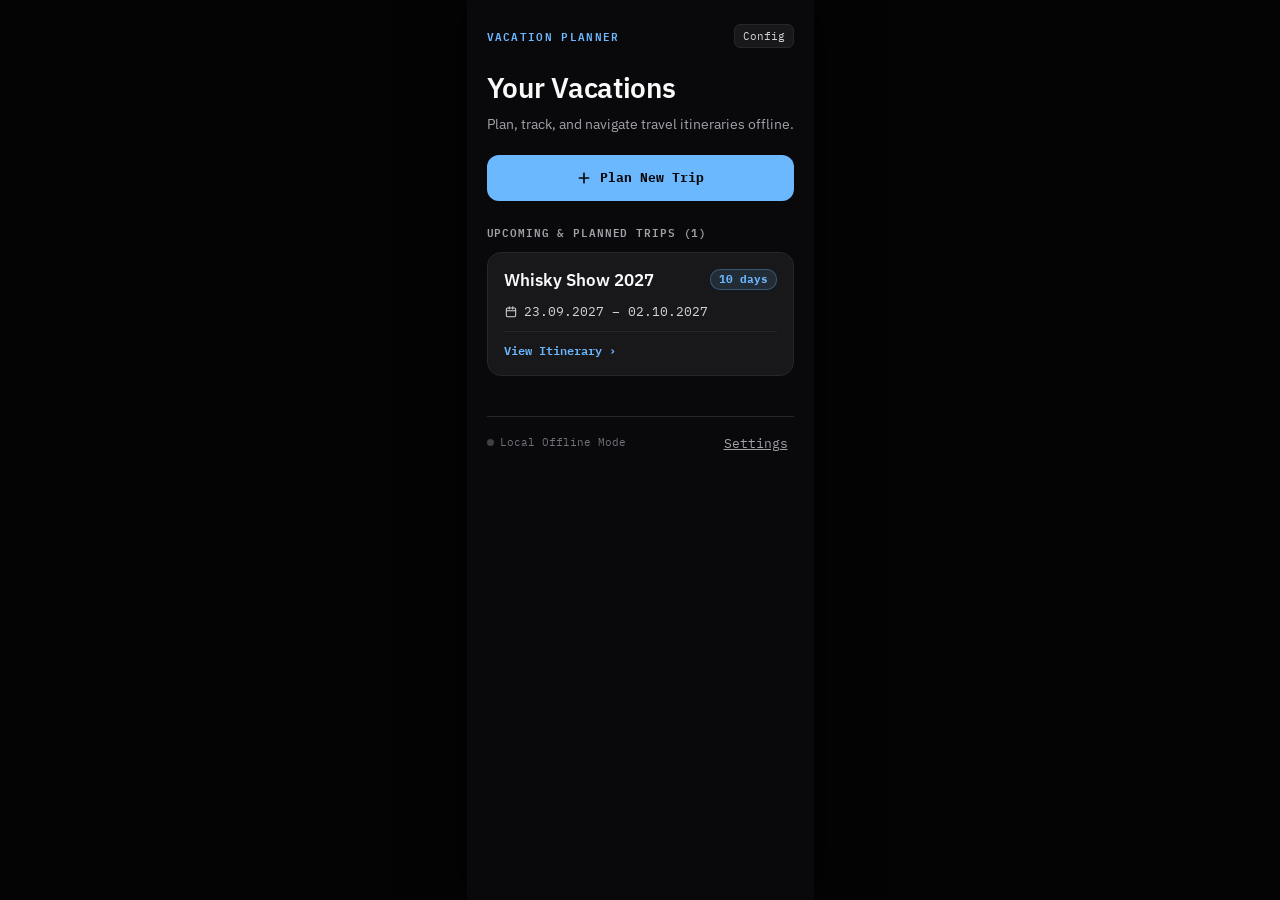
==== index.html @ 76cef1bf "feat: build zero-build static vacation planner matching whisky_db_search - Rebuild app as pure stand" ====
<!DOCTYPE html>
<html lang="en">
<head>
  <meta charset="UTF-8">
  <meta name="viewport" content="width=device-width, initial-scale=1.0, maximum-scale=1.0, user-scalable=no, viewport-fit=cover">
  <title>Vacation Planner</title>
  <meta name="theme-color" content="#09090b">
  <meta name="apple-mobile-web-app-capable" content="yes">
  <meta name="apple-mobile-web-app-status-bar-style" content="black-translucent">
  <link rel="icon" type="image/svg+xml" href="assets/favicon.svg">
  <link rel="manifest" href="manifest.json">

  <script>
    if ('serviceWorker' in navigator) {
      navigator.serviceWorker.register('./sw.js')
        .then((reg) => console.log('SW registered:', reg.scope))
        .catch((err) => console.error('SW registration failed:', err));
    }
  </script>

  <!-- Typography -->
  <link rel="preconnect" href="https://fonts.googleapis.com">
  <link rel="preconnect" href="https://fonts.gstatic.com" crossorigin>
  <link href="https://fonts.googleapis.com/css2?family=IBM+Plex+Mono:wght@500;600;700&family=IBM+Plex+Sans:wght@400;600;700&display=swap" rel="stylesheet">

  <!-- Stylesheet -->
  <link rel="stylesheet" href="style.css">
</head>
<body>
  <div id="root"></div>

  <!-- Application Script -->
  <script src="app.js"></script>
</body>
</html>
---- style.css ----
:root {
  --bg-canvas: #09090b;
  --bg-card: #18181b;
  --bg-card-subtle: #121215;
  --border-card: #27272a;
  --border-dashed: #52525b;
  --border-muted: #3f3f46;
  --track-color: #3f3f46;
  --track-connector: #52525b;

  --text-primary: #fafafa;
  --text-body: #f4f4f5;
  --text-secondary: #d4d4d8;
  --text-muted: #a1a1aa;
  --text-dim: #71717a;

  --accent-blue: #6cb8ff;
  --accent-alert: #ff6b5e;
  --accent-alert-bg: rgba(255, 107, 94, 0.12);
  --accent-alert-border: rgba(255, 107, 94, 0.4);
  --accent-teal: #5ed3c4;
  --accent-amber: #f5b731;
  --accent-amber-text: #1b1300;
  --accent-green: #4cc77d;

  --font-sans: 'IBM Plex Sans', system-ui, -apple-system, BlinkMacSystemFont, 'Segoe UI', Roboto, sans-serif;
  --font-mono: 'IBM Plex Mono', ui-monospace, SFMono-Regular, Menlo, Monaco, Consolas, monospace;

  --app-max-width: 420px;
  --radius-card: 14px;
  --radius-pill: 12px;
  --radius-badge: 10px;
}

*, *::before, *::after {
  box-sizing: border-box;
}

html, body {
  margin: 0;
  padding: 0;
  background-color: #040405;
  color: var(--text-body);
  font-family: var(--font-sans);
  font-size: 15px;
  line-height: 1.4;
  -webkit-font-smoothing: antialiased;
  min-height: 100vh;
}

body {
  display: flex;
  justify-content: center;
}

.app-container {
  width: 100%;
  max-width: var(--app-max-width);
  min-height: 100vh;
  background-color: var(--bg-canvas);
  padding: 24px 20px 48px;
  display: flex;
  flex-direction: column;
  position: relative;
  box-shadow: 0 0 50px rgba(0, 0, 0, 0.8);
}

button {
  font-family: inherit;
  border: none;
  background: transparent;
  color: inherit;
  cursor: pointer;
  -webkit-tap-highlight-color: transparent;
}

button:focus-visible {
  outline: 2px solid var(--accent-blue);
  outline-offset: 2px;
}

/* App Header & Top Bar */
.top-bar {
  display: flex;
  align-items: center;
  justify-content: space-between;
  margin-bottom: 20px;
  font-family: var(--font-mono);
  font-size: 11px;
  color: var(--text-muted);
}

.brand-badge {
  color: var(--accent-blue);
  letter-spacing: 0.12em;
  text-transform: uppercase;
  font-weight: 600;
}

.top-actions {
  display: flex;
  align-items: center;
  gap: 8px;
}

.icon-btn {
  display: inline-flex;
  align-items: center;
  gap: 4px;
  padding: 4px 8px;
  border-radius: 6px;
  background: var(--bg-card);
  border: 1px solid var(--border-card);
  color: var(--text-secondary);
  font-family: var(--font-mono);
  font-size: 11px;
  cursor: pointer;
  transition: all 0.15s ease;
}

.icon-btn:hover {
  border-color: var(--accent-blue);
  color: var(--accent-blue);
}

/* Home View */
.home-view {
  display: flex;
  flex-direction: column;
  gap: 20px;
}

.home-title {
  margin: 0;
  font-size: 28px;
  font-weight: 600;
  letter-spacing: -0.01em;
  color: var(--text-primary);
}

.home-subtitle {
  margin: -12px 0 0;
  font-size: 14px;
  color: var(--text-muted);
}

.primary-btn {
  display: flex;
  align-items: center;
  justify-content: center;
  gap: 8px;
  width: 100%;
  height: 46px;
  border-radius: var(--radius-pill);
  background: var(--accent-blue);
  color: #09090b;
  font-family: var(--font-mono);
  font-size: 13px;
  font-weight: 700;
  cursor: pointer;
  transition: opacity 0.15s ease;
}

.primary-btn:hover {
  opacity: 0.92;
}

.trips-list {
  display: flex;
  flex-direction: column;
  gap: 12px;
}

.trip-card {
  padding: 16px;
  border-radius: var(--radius-card);
  background: var(--bg-card);
  border: 1px solid var(--border-card);
  display: flex;
  flex-direction: column;
  gap: 10px;
  cursor: pointer;
  transition: all 0.15s ease;
}

.trip-card:hover {
  border-color: var(--accent-blue);
  background: #1c1c20;
}

.trip-card-header {
  display: flex;
  align-items: flex-start;
  justify-content: space-between;
  gap: 8px;
}

.trip-card-title {
  margin: 0;
  font-size: 17px;
  font-weight: 600;
  color: var(--text-primary);
}

.badge-pill {
  display: inline-flex;
  align-items: center;
  padding: 2px 8px;
  border-radius: 10px;
  background: rgba(108, 184, 255, 0.12);
  color: var(--accent-blue);
  border: 1px solid rgba(108, 184, 255, 0.3);
  font-family: var(--font-mono);
  font-size: 11px;
  font-weight: 700;
  white-space: nowrap;
}

.trip-card-dates {
  display: flex;
  align-items: center;
  gap: 6px;
  font-family: var(--font-mono);
  font-size: 13px;
  color: var(--text-secondary);
}

.trip-card-footer {
  display: flex;
  align-items: center;
  justify-content: space-between;
  padding-top: 10px;
  border-top: 1px solid var(--border-card);
}

.card-action-link {
  color: var(--accent-blue);
  font-family: var(--font-mono);
  font-size: 12px;
  font-weight: 600;
}

.card-delete-btn {
  color: var(--text-dim);
  font-family: var(--font-mono);
  font-size: 11px;
  padding: 2px 4px;
}

.card-delete-btn:hover {
  color: var(--accent-alert);
}

/* Trip Header */
.trip-header {
  display: flex;
  flex-direction: column;
  gap: 10px;
  margin-bottom: 24px;
}

.back-to-trips-btn {
  color: var(--accent-blue);
  font-family: var(--font-mono);
  font-size: 11px;
  letter-spacing: 0.08em;
  text-transform: uppercase;
  cursor: pointer;
  align-self: flex-start;
}

.progress-bar {
  display: flex;
  gap: 3px;
}

.progress-segment {
  flex: 1;
  height: 3px;
  border-radius: 2px;
  background-color: var(--track-color);
  transition: background-color 0.2s ease;
}

.progress-segment.active {
  background-color: var(--accent-blue);
}

.date-title-row {
  display: flex;
  align-items: center;
  justify-content: space-between;
}

.date-title {
  margin: 0;
  font-size: 28px;
  font-weight: 600;
  letter-spacing: -0.01em;
  line-height: 1.1;
  color: var(--text-primary);
}

.nav-arrows {
  display: flex;
  align-items: center;
  margin: -8px -10px -8px 0;
}

.arrow-btn {
  width: 44px;
  height: 44px;
  display: flex;
  align-items: center;
  justify-content: center;
  background: none;
  border: 0;
  padding: 0;
  cursor: pointer;
  color: var(--text-secondary);
  border-radius: 8px;
}

.arrow-btn:disabled {
  opacity: 0.25;
  cursor: not-allowed;
}

.back-to-today-btn {
  align-self: flex-start;
  display: inline-flex;
  align-items: center;
  gap: 6px;
  height: 40px;
  box-sizing: border-box;
  padding: 0 14px 0 10px;
  border-radius: 12px;
  border: 1.5px solid var(--accent-blue);
  color: var(--accent-blue);
  font-family: var(--font-mono);
  font-size: 13px;
  font-weight: 600;
  background: transparent;
  cursor: pointer;
}

.route-row {
  display: flex;
  align-items: center;
  justify-content: space-between;
}

.route-title {
  font-size: 17px;
  font-weight: 600;
  color: var(--text-secondary);
}

/* Timeline 3-column Grid */
.timeline-list {
  list-style: none;
  margin: 0;
  padding: 0;
}

.timeline-row {
  display: grid;
  grid-template-columns: 48px 20px 1fr;
  column-gap: 6px;
}

.time-col {
  font-family: var(--font-mono);
  font-size: 15px;
  line-height: 20px;
  text-align: right;
  color: var(--text-body);
}

.time-col.alert {
  font-weight: 700;
  color: var(--accent-alert);
  padding-top: 10px;
}

.time-col.card {
  font-weight: 600;
  color: var(--text-body);
  padding-top: 14px;
}

.time-col.simple {
  font-weight: 600;
  color: var(--text-body);
}

.track-col {
  position: relative;
}

.track-line {
  position: absolute;
  left: 9px;
  top: 0;
  bottom: 0;
  width: 2px;
  background-color: var(--track-color);
}

.track-line.first {
  top: 13px;
}

.track-line.last {
  bottom: auto;
  height: 16px;
}

.node-dot {
  position: absolute;
  left: 3px;
  width: 14px;
  height: 14px;
  box-sizing: border-box;
  border-radius: 50%;
  border: 3px solid var(--bg-canvas);
  background-color: var(--text-muted);
  z-index: 2;
}

.node-dot.alert {
  top: 13px;
  background-color: var(--accent-alert);
}

.node-dot.flight {
  top: 17px;
  background-color: var(--accent-blue);
}

.node-dot.ferry {
  top: 17px;
  background-color: var(--accent-teal);
}

.node-dot.drive {
  top: 17px;
  background-color: var(--text-secondary);
}

.node-dot.venue-card {
  top: 17px;
  background-color: var(--text-muted);
}

.node-dot.simple {
  top: 3px;
  background-color: var(--text-muted);
}

.content-col {
  padding-bottom: 24px;
}

.content-col.last {
  padding-bottom: 0;
}

/* Event Cards */
.alert-card {
  display: flex;
  align-items: center;
  gap: 10px;
  padding: 10px 12px;
  border-radius: var(--radius-badge);
  background: var(--accent-alert-bg);
  border: 1px solid var(--accent-alert-border);
}

.alert-text {
  font-size: 15px;
  font-weight: 600;
  color: var(--accent-alert);
}

.transport-card {
  padding: 14px;
  border-radius: var(--radius-card);
  background: var(--bg-card);
  border: 1px solid var(--border-card);
  display: flex;
  flex-direction: column;
  gap: 12px;
}

.transport-header {
  font-family: var(--font-mono);
  font-size: 11px;
  letter-spacing: 0.12em;
  text-transform: uppercase;
}

.transport-route {
  display: flex;
  align-items: center;
  gap: 8px;
}

.location-block {
  display: flex;
  flex-direction: column;
  gap: 2px;
}

.location-block.right {
  align-items: flex-end;
}

.location-code {
  font-family: var(--font-mono);
  font-size: 22px;
  font-weight: 600;
  color: var(--text-primary);
}

.location-city {
  font-family: var(--font-mono);
  font-size: 16px;
  font-weight: 600;
  color: var(--text-primary);
}

.location-time {
  font-family: var(--font-mono);
  font-size: 13px;
  color: var(--text-muted);
}

.connector-line {
  flex: 1;
  position: relative;
  height: 22px;
  min-width: 0;
}

.dashed-track {
  position: absolute;
  left: 0;
  right: 0;
  top: 10px;
  border-top: 2px dashed var(--border-dashed);
}

.connector-icon {
  position: absolute;
  left: 50%;
  top: 0;
  transform: translateX(-50%);
  width: 30px;
  height: 22px;
  background: var(--bg-card);
  display: flex;
  align-items: center;
  justify-content: center;
}

.venue-card {
  padding: 12px 14px;
  border-radius: var(--radius-card);
  background: var(--bg-card);
  border: 1px solid var(--border-card);
  display: flex;
  align-items: center;
  gap: 12px;
}

.venue-details {
  display: flex;
  flex-direction: column;
  gap: 3px;
  min-width: 0;
}

.venue-title {
  font-size: 16px;
  font-weight: 600;
  color: var(--text-primary);
}

.venue-subtitle {
  font-family: var(--font-mono);
  font-size: 13px;
  color: var(--text-muted);
}

.time-window-badge {
  display: inline-flex;
  align-items: center;
  gap: 5px;
  height: 22px;
  padding: 0 8px;
  margin-top: 4px;
  border-radius: 11px;
  border: 1px solid var(--accent-blue);
  color: var(--accent-blue);
  font-family: var(--font-mono);
  font-size: 11px;
  font-weight: 600;
  align-self: flex-start;
}

.simple-venue-item {
  display: flex;
  align-items: center;
  gap: 8px;
  line-height: 20px;
}

/* Transit Chain */
.transit-chain {
  display: flex;
  flex-direction: column;
}

.transit-stop {
  display: flex;
  align-items: center;
  gap: 10px;
  line-height: 20px;
}

.transit-stop-ring {
  width: 8px;
  height: 8px;
  box-sizing: border-box;
  border-radius: 50%;
  border: 2px solid var(--text-muted);
  flex-shrink: 0;
}

.transit-stop-name {
  font-weight: 600;
  color: var(--text-body);
}

.transit-stop-note {
  font-family: var(--font-mono);
  font-size: 13px;
  color: var(--text-muted);
}

.transit-connector {
  display: grid;
  grid-template-columns: 8px 1fr;
  column-gap: 10px;
  align-items: center;
}

.transit-connector-line {
  width: 2px;
  height: 44px;
  margin: 0 auto;
  background-color: var(--track-connector);
}

.metro-badge {
  display: inline-flex;
  align-items: center;
  gap: 5px;
  height: 24px;
  padding: 0 9px 0 4px;
  border-radius: 12px;
  background: var(--accent-amber);
  color: var(--accent-amber-text);
  font-family: var(--font-mono);
  font-size: 13px;
  font-weight: 700;
}

.metro-circle {
  display: inline-flex;
  align-items: center;
  justify-content: center;
  width: 16px;
  height: 16px;
  border-radius: 50%;
  background: var(--accent-amber-text);
  color: var(--accent-amber);
  font-size: 10px;
}

.bus-badge {
  display: inline-flex;
  align-items: center;
  gap: 5px;
  height: 24px;
  padding: 0 9px 0 7px;
  box-sizing: border-box;
  border-radius: 12px;
  border: 1.5px solid var(--accent-blue);
  color: var(--accent-blue);
  font-family: var(--font-mono);
  font-size: 13px;
  font-weight: 700;
}

/* Idea Pool */
.pool-section {
  margin-top: 36px;
  padding-top: 22px;
  border-top: 1px solid var(--border-card);
  display: flex;
  flex-direction: column;
  gap: 14px;
}

.pool-header {
  display: flex;
  align-items: center;
  justify-content: space-between;
}

.pool-title {
  margin: 0;
  font-family: var(--font-mono);
  font-size: 12px;
  font-weight: 500;
  letter-spacing: 0.12em;
  text-transform: uppercase;
  color: var(--text-muted);
}

.pool-count {
  min-width: 24px;
  height: 24px;
  padding: 0 8px;
  border-radius: 12px;
  display: inline-flex;
  align-items: center;
  justify-content: center;
  background: var(--bg-card);
  border: 1px solid var(--border-card);
  font-family: var(--font-mono);
  font-size: 12px;
  font-weight: 700;
  color: var(--text-body);
}

.pool-list {
  list-style: none;
  margin: 0;
  padding: 0;
  display: flex;
  flex-direction: column;
  gap: 10px;
}

.pool-item {
  display: flex;
  align-items: center;
  gap: 12px;
  padding: 12px 8px 12px 14px;
  border-radius: var(--radius-card);
  border: 1.5px dashed var(--border-dashed);
}

.pool-item-content {
  flex: 1;
  min-width: 0;
  display: flex;
  flex-direction: column;
  gap: 8px;
}

.pool-item-title {
  font-size: 16px;
  font-weight: 600;
  color: var(--text-primary);
}

.tags-container {
  display: flex;
  flex-wrap: wrap;
  gap: 6px;
}

.tag {
  display: inline-flex;
  align-items: center;
  gap: 5px;
  height: 22px;
  padding: 0 8px;
  border-radius: 11px;
  font-family: var(--font-mono);
  font-size: 11px;
}

.tag.neutral {
  border: 1px solid var(--text-dim);
  color: var(--text-secondary);
  font-weight: 600;
}

.tag.amber {
  border: 1px solid var(--accent-amber);
  color: var(--accent-amber);
  font-weight: 700;
}

.tag.blue {
  border: 1px solid var(--accent-blue);
  color: var(--accent-blue);
  font-weight: 600;
}

.tag.green {
  border: 1px solid var(--accent-green);
  color: var(--accent-green);
  font-weight: 600;
}

.add-btn {
  width: 44px;
  height: 44px;
  flex: none;
  display: flex;
  align-items: center;
  justify-content: center;
  border-radius: var(--radius-pill);
  border: 1.5px solid var(--accent-blue);
  color: var(--accent-blue);
  cursor: pointer;
  transition: background-color 0.15s ease;
}

.add-btn:hover {
  background: rgba(108, 184, 255, 0.12);
}

/* Footer & Status Bar */
.footer-bar {
  margin-top: 40px;
  padding-top: 16px;
  border-top: 1px solid var(--border-card);
  display: flex;
  flex-direction: column;
  gap: 12px;
  font-family: var(--font-mono);
  font-size: 11px;
}

.sync-bar {
  display: flex;
  align-items: center;
  justify-content: space-between;
  padding: 8px 12px;
  border-radius: 10px;
  background: var(--bg-card);
  border: 1px solid var(--border-card);
}

.sync-status-indicator {
  display: flex;
  align-items: center;
  gap: 6px;
  color: var(--text-muted);
}

.dot {
  width: 7px;
  height: 7px;
  border-radius: 50%;
  background-color: var(--track-color);
}

.dot.online {
  background-color: var(--accent-green);
}

.dot.dirty {
  background-color: var(--accent-amber);
}

.dot.readonly {
  background-color: var(--accent-blue);
}

.sync-btns {
  display: flex;
  gap: 8px;
}

.footer-meta-row {
  display: flex;
  align-items: center;
  justify-content: space-between;
  color: var(--text-dim);
}

/* Modals */
.modal-overlay {
  position: fixed;
  inset: 0;
  background: rgba(0, 0, 0, 0.8);
  display: flex;
  align-items: center;
  justify-content: center;
  z-index: 100;
  padding: 16px;
}

.modal-dialog {
  width: 100%;
  max-width: var(--app-max-width);
  background: var(--bg-card);
  border: 1px solid var(--border-card);
  border-radius: var(--radius-card);
  padding: 22px;
  box-shadow: 0 10px 40px rgba(0, 0, 0, 0.9);
  display: flex;
  flex-direction: column;
  gap: 16px;
  max-height: 90vh;
  overflow-y: auto;
}

.modal-heading {
  margin: 0;
  font-size: 20px;
  font-weight: 600;
  color: var(--text-primary);
}

.form-group {
  display: flex;
  flex-direction: column;
  gap: 6px;
}

.form-label {
  font-family: var(--font-mono);
  font-size: 12px;
  color: var(--text-secondary);
}

.text-input {
  background: var(--bg-canvas);
  border: 1px solid var(--border-card);
  border-radius: 8px;
  padding: 10px 12px;
  color: var(--text-primary);
  font-family: var(--font-mono);
  font-size: 14px;
}

.text-input:focus {
  outline: none;
  border-color: var(--accent-blue);
}

/* DateInput Group */
.date-input-group {
  position: relative;
  display: flex;
  align-items: center;
}

.date-input-group input[type="text"] {
  width: 100%;
  padding-right: 40px;
}

.calendar-trigger-btn {
  position: absolute;
  right: 8px;
  top: 50%;
  transform: translateY(-50%);
  width: 28px;
  height: 28px;
  display: flex;
  align-items: center;
  justify-content: center;
  color: var(--text-muted);
  cursor: pointer;
}

.calendar-trigger-btn:hover {
  color: var(--accent-blue);
}

.hidden-date-native {
  position: absolute;
  opacity: 0;
  pointer-events: none;
  width: 1px;
  height: 1px;
}

/* Mode Switcher Toggle */
.mode-switcher {
  display: flex;
  gap: 4px;
  background: var(--bg-canvas);
  padding: 3px;
  border-radius: 8px;
  border: 1px solid var(--border-card);
}

.mode-option {
  flex: 1;
  padding: 6px 8px;
  border-radius: 6px;
  font-family: var(--font-mono);
  font-size: 11px;
  font-weight: 600;
  text-align: center;
  cursor: pointer;
  background: transparent;
  color: var(--text-muted);
}

.mode-option.active {
  background: var(--bg-card);
  color: var(--text-primary);
}

.danger-box {
  padding: 12px;
  border-radius: 8px;
  background: var(--accent-alert-bg);
  border: 1px solid var(--accent-alert-border);
  color: var(--text-body);
  font-size: 13px;
}

.danger-highlight {
  color: var(--accent-alert);
  font-weight: 700;
}

.dialog-actions {
  display: flex;
  justify-content: flex-end;
  gap: 10px;
  margin-top: 8px;
}

.btn-secondary {
  padding: 10px 16px;
  border-radius: 8px;
  font-family: var(--font-mono);
  font-size: 13px;
  font-weight: 600;
  background: transparent;
  border: 1px solid var(--border-dashed);
  color: var(--text-secondary);
  cursor: pointer;
}

.btn-danger {
  padding: 10px 16px;
  border-radius: 8px;
  font-family: var(--font-mono);
  font-size: 13px;
  font-weight: 600;
  background: var(--accent-alert);
  border: none;
  color: #fff;
  cursor: pointer;
}

.btn-danger:disabled {
  opacity: 0.35;
  cursor: not-allowed;
}
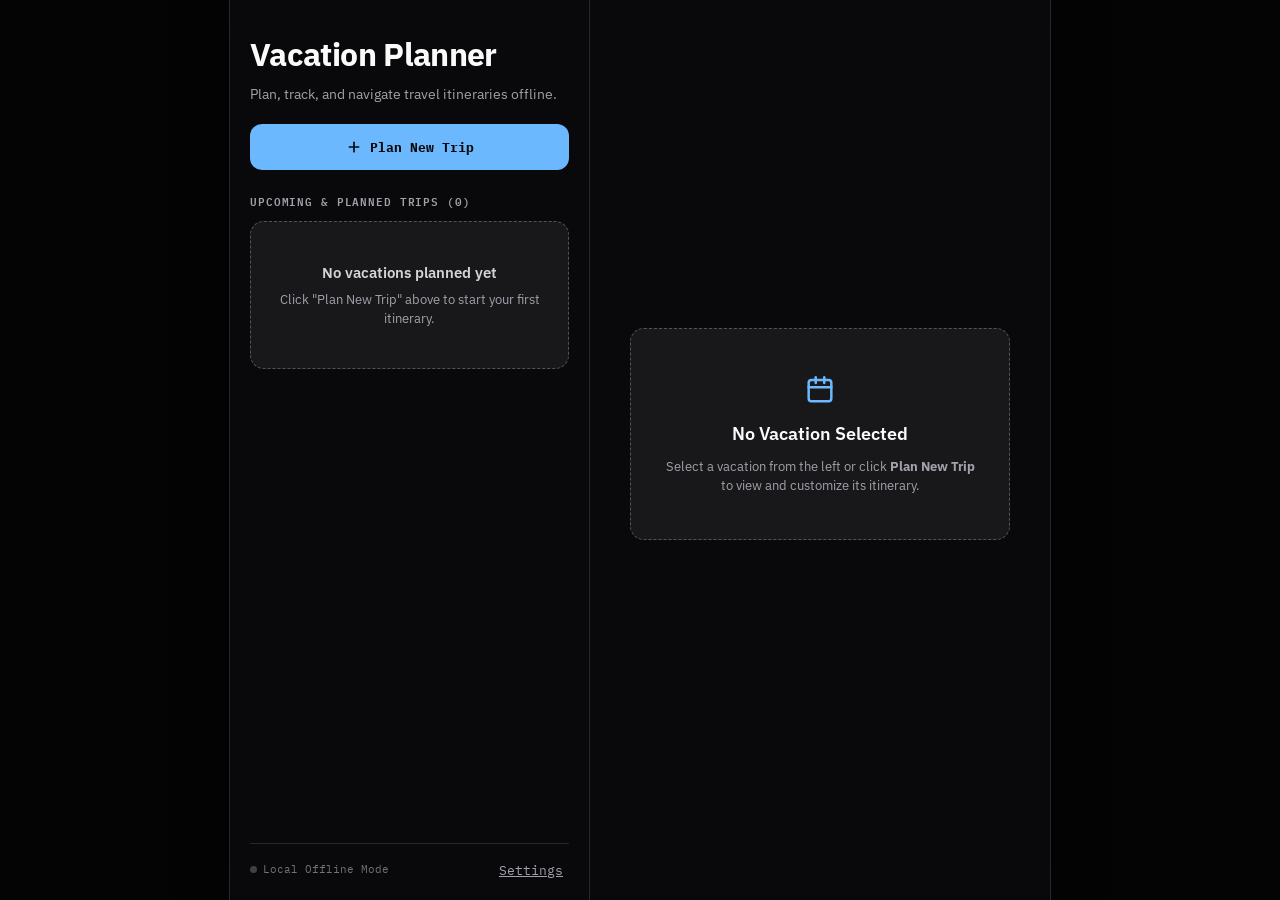
==== commit c28d7221: "fix: make mobile layout edge-to-edge, remove sidebars, and configure standalone PWA icons - Make app" ====
--- a/index.html
+++ b/index.html
@@ -2,12 +2,14 @@
 <html lang="en">
 <head>
   <meta charset="UTF-8">
-  <meta name="viewport" content="width=device-width, initial-scale=1.0, maximum-scale=1.0, user-scalable=no, viewport-fit=cover">
+  <meta name="viewport" content="width=device-width, initial-scale=1.0, viewport-fit=cover">
   <title>Vacation Planner</title>
   <meta name="theme-color" content="#09090b">
   <meta name="apple-mobile-web-app-capable" content="yes">
   <meta name="apple-mobile-web-app-status-bar-style" content="black-translucent">
+  <meta name="apple-mobile-web-app-title" content="Vacations">
   <link rel="icon" type="image/svg+xml" href="assets/favicon.svg">
+  <link rel="apple-touch-icon" href="assets/apple-touch-icon.png">
   <link rel="manifest" href="manifest.json">
 
   <script>
--- a/style.css
+++ b/style.css
@@ -26,7 +26,9 @@
   --font-sans: 'IBM Plex Sans', system-ui, -apple-system, BlinkMacSystemFont, 'Segoe UI', Roboto, sans-serif;
   --font-mono: 'IBM Plex Mono', ui-monospace, SFMono-Regular, Menlo, Monaco, Consolas, monospace;
 
-  --app-max-width: 420px;
+  --app-max-width: 480px;
+  --desktop-max-width: 1200px;
+  --sidebar-width: 360px;
   --radius-card: 14px;
   --radius-pill: 12px;
   --radius-badge: 10px;
@@ -39,30 +41,47 @@
 html, body {
   margin: 0;
   padding: 0;
-  background-color: #040405;
+  background-color: var(--bg-canvas);
   color: var(--text-body);
   font-family: var(--font-sans);
   font-size: 15px;
   line-height: 1.4;
   -webkit-font-smoothing: antialiased;
   min-height: 100vh;
+  min-height: 100dvh;
 }
 
 body {
-  display: flex;
-  justify-content: center;
+  background-color: var(--bg-canvas);
 }
 
 .app-container {
   width: 100%;
-  max-width: var(--app-max-width);
+  max-width: 100%;
   min-height: 100vh;
+  min-height: 100dvh;
   background-color: var(--bg-canvas);
-  padding: 24px 20px 48px;
+  padding: max(20px, env(safe-area-inset-top, 20px)) 20px max(40px, env(safe-area-inset-bottom, 32px));
   display: flex;
   flex-direction: column;
   position: relative;
-  box-shadow: 0 0 50px rgba(0, 0, 0, 0.8);
+  box-shadow: none;
+}
+
+/* On desktop displays: center nicely within mobile framed boundary */
+@media (min-width: 641px) {
+  body {
+    display: flex;
+    justify-content: center;
+    background-color: #040405;
+  }
+
+  .app-container {
+    max-width: var(--app-max-width);
+    border-left: 1px solid var(--border-card);
+    border-right: 1px solid var(--border-card);
+    box-shadow: 0 0 40px rgba(0, 0, 0, 0.6);
+  }
 }
 
 button {
@@ -132,9 +151,9 @@
 
 .home-title {
   margin: 0;
-  font-size: 28px;
-  font-weight: 600;
-  letter-spacing: -0.01em;
+  font-size: 32px;
+  font-weight: 700;
+  letter-spacing: -0.02em;
   color: var(--text-primary);
 }
 
@@ -188,6 +207,16 @@
   background: #1c1c20;
 }
 
+.trip-card.active {
+  border-color: var(--accent-blue);
+  background: rgba(56, 189, 248, 0.08);
+  box-shadow: 0 0 0 1px var(--accent-blue);
+}
+
+.trip-card.active .trip-card-title {
+  color: var(--accent-blue);
+}
+
 .trip-card-header {
   display: flex;
   align-items: flex-start;
@@ -284,6 +313,62 @@
 
 .progress-segment.active {
   background-color: var(--accent-blue);
+}
+
+/* Day Tabs Nav */
+.day-tabs-nav {
+  display: flex;
+  align-items: center;
+  gap: 8px;
+  overflow-x: auto;
+  padding: 4px 2px 8px;
+  margin: 2px 0 4px;
+  scrollbar-width: none;
+  -webkit-overflow-scrolling: touch;
+}
+
+.day-tabs-nav::-webkit-scrollbar {
+  display: none;
+}
+
+.day-tab-pill {
+  display: flex;
+  flex-direction: column;
+  align-items: flex-start;
+  padding: 6px 12px;
+  border-radius: 8px;
+  background: var(--bg-card);
+  border: 1px solid var(--border-card);
+  cursor: pointer;
+  white-space: nowrap;
+  flex-shrink: 0;
+  transition: all 0.15s ease;
+}
+
+.day-tab-pill:hover {
+  border-color: var(--accent-blue);
+}
+
+.day-tab-pill.active {
+  background: rgba(56, 189, 248, 0.12);
+  border-color: var(--accent-blue);
+}
+
+.day-tab-num {
+  font-family: var(--font-mono);
+  font-size: 12px;
+  font-weight: 700;
+  color: var(--text-primary);
+}
+
+.day-tab-pill.active .day-tab-num {
+  color: var(--accent-blue);
+}
+
+.day-tab-date {
+  font-family: var(--font-mono);
+  font-size: 10.5px;
+  color: var(--text-muted);
 }
 
 .date-title-row {
@@ -344,16 +429,72 @@
   cursor: pointer;
 }
 
+.trip-countdown-banner {
+  align-self: flex-start;
+  display: inline-flex;
+  align-items: center;
+  gap: 6px;
+  font-family: var(--font-mono);
+  font-size: 12px;
+  font-weight: 600;
+  color: var(--accent-blue);
+  background: rgba(56, 189, 248, 0.08);
+  border: 1px solid rgba(56, 189, 248, 0.2);
+  padding: 6px 12px;
+  border-radius: var(--radius-pill);
+}
+
 .route-row {
   display: flex;
   align-items: center;
   justify-content: space-between;
+  gap: 10px;
+}
+
+.route-title-wrap {
+  display: flex;
+  align-items: center;
+  gap: 8px;
+  flex: 1;
+  min-width: 0;
 }
 
 .route-title {
   font-size: 17px;
   font-weight: 600;
   color: var(--text-secondary);
+  cursor: pointer;
+  transition: color 0.15s ease;
+}
+
+.route-title:hover {
+  color: var(--text-primary);
+}
+
+.edit-route-btn {
+  opacity: 0.7;
+  padding: 2px 6px;
+}
+
+.edit-route-btn:hover {
+  opacity: 1;
+}
+
+.route-title-edit-form {
+  display: flex;
+  align-items: center;
+  gap: 6px;
+  flex: 1;
+  min-width: 0;
+}
+
+.route-title-edit-form input {
+  flex: 1;
+  height: 32px;
+  padding: 4px 8px;
+  font-size: 15px;
+  font-weight: 600;
+  border-radius: 6px;
 }
 
 /* Timeline 3-column Grid */
@@ -419,13 +560,20 @@
 .node-dot {
   position: absolute;
   left: 3px;
-  width: 14px;
-  height: 14px;
-  box-sizing: border-box;
-  border-radius: 50%;
-  border: 3px solid var(--bg-canvas);
+  width: 14px !important;
+  height: 14px !important;
+  min-width: 14px !important;
+  max-width: 14px !important;
+  min-height: 14px !important;
+  max-height: 14px !important;
+  padding: 0 !important;
+  margin: 0 !important;
+  box-sizing: border-box !important;
+  border-radius: 50% !important;
+  border: 3px solid var(--bg-canvas) !important;
   background-color: var(--text-muted);
   z-index: 2;
+  flex: none !important;
 }
 
 .node-dot.alert {
@@ -448,7 +596,8 @@
   background-color: var(--text-secondary);
 }
 
-.node-dot.venue-card {
+.node-dot.venue-card,
+.node-dot.venue-card-dot {
   top: 17px;
   background-color: var(--text-muted);
 }
@@ -885,6 +1034,23 @@
   background-color: var(--accent-blue);
 }
 
+.dot.syncing {
+  background-color: var(--accent-blue);
+  animation: pulseDot 0.8s infinite alternate;
+}
+
+@keyframes pulseDot {
+  from { opacity: 0.3; transform: scale(0.85); }
+  to { opacity: 1; transform: scale(1.2); }
+}
+
+.sync-now-btn {
+  display: inline-flex;
+  align-items: center;
+  gap: 5px;
+  padding: 4px 10px;
+}
+
 .sync-btns {
   display: flex;
   gap: 8px;
@@ -1073,3 +1239,359 @@
   opacity: 0.35;
   cursor: not-allowed;
 }
+
+/* Share Modal Styles */
+.share-scope-tabs {
+  display: flex;
+  background: var(--bg-canvas);
+  padding: 3px;
+  border-radius: 8px;
+  border: 1px solid var(--border-card);
+  gap: 4px;
+}
+
+.share-tab-btn {
+  flex: 1;
+  padding: 8px 12px;
+  border-radius: 6px;
+  border: none;
+  background: transparent;
+  color: var(--text-muted);
+  font-family: var(--font-mono);
+  font-size: 12px;
+  font-weight: 600;
+  cursor: pointer;
+  transition: all 0.15s ease;
+}
+
+.share-tab-btn:hover {
+  color: var(--text-primary);
+}
+
+.share-tab-btn.active {
+  background: var(--bg-card);
+  color: var(--text-primary);
+  box-shadow: 0 1px 4px rgba(0, 0, 0, 0.4);
+}
+
+.share-section {
+  display: flex;
+  flex-direction: column;
+  gap: 10px;
+  background: var(--bg-canvas);
+  border: 1px solid var(--border-card);
+  border-radius: 10px;
+  padding: 14px;
+}
+
+.share-section-title {
+  display: flex;
+  align-items: center;
+  gap: 6px;
+  font-family: var(--font-mono);
+  font-size: 11px;
+  font-weight: 600;
+  text-transform: uppercase;
+  letter-spacing: 0.08em;
+  color: var(--text-secondary);
+}
+
+.share-text-box {
+  background: var(--bg-card);
+  border: 1px solid var(--border-card);
+  border-radius: 8px;
+  padding: 10px 12px;
+  font-family: var(--font-mono);
+  font-size: 11.5px;
+  line-height: 1.5;
+  color: var(--text-primary);
+  white-space: pre-wrap;
+  word-break: break-word;
+  max-height: 140px;
+  overflow-y: auto;
+  user-select: all;
+}
+
+.share-image-preview-wrap {
+  display: flex;
+  justify-content: center;
+  align-items: center;
+  background: var(--bg-card);
+  border: 1px solid var(--border-card);
+  border-radius: 8px;
+  padding: 12px;
+  min-height: 160px;
+  overflow: hidden;
+}
+
+.share-image-preview {
+  max-width: 100%;
+  max-height: 260px;
+  object-fit: contain;
+  border-radius: 6px;
+  box-shadow: 0 4px 20px rgba(0, 0, 0, 0.6);
+}
+
+.share-actions-row {
+  display: flex;
+  gap: 8px;
+  flex-wrap: wrap;
+}
+
+.share-actions-row .btn-secondary,
+.share-actions-row .primary-btn {
+  flex: 1;
+  min-width: 120px;
+  height: 38px;
+  font-size: 12px;
+}
+
+/* Sidebar and Content Panes Layout */
+.sidebar-pane {
+  display: flex;
+  flex-direction: column;
+  width: 100%;
+  flex: 1;
+  padding: 24px 20px 48px;
+  box-sizing: border-box;
+}
+
+.sidebar-content {
+  flex: 1;
+  display: flex;
+  flex-direction: column;
+}
+
+.content-pane {
+  display: flex;
+  flex-direction: column;
+  width: 100%;
+  flex: 1;
+  padding: 24px 20px 48px;
+  box-sizing: border-box;
+}
+
+.empty-itinerary-pane {
+  display: flex;
+  align-items: center;
+  justify-content: center;
+  flex: 1;
+  min-height: 360px;
+  text-align: center;
+}
+
+.empty-itinerary-card {
+  display: flex;
+  flex-direction: column;
+  align-items: center;
+  gap: 10px;
+  padding: 44px 28px;
+  background: var(--bg-card);
+  border: 1.5px dashed var(--border-dashed);
+  border-radius: var(--radius-card);
+  max-width: 380px;
+}
+
+/* Mobile Visibility (< 860px) */
+@media (max-width: 859px) {
+  .has-active-trip .sidebar-pane {
+    display: none !important;
+  }
+
+  .no-active-trip .content-pane {
+    display: none !important;
+  }
+}
+
+/* Desktop 2-Column Layout (>= 860px) */
+@media (min-width: 860px) {
+  .app-container {
+    max-width: var(--desktop-max-width);
+    flex-direction: row;
+    height: 100vh;
+    padding: 0;
+    overflow: hidden;
+  }
+
+  .sidebar-pane {
+    display: flex !important;
+    width: var(--sidebar-width);
+    min-width: var(--sidebar-width);
+    max-width: var(--sidebar-width);
+    height: 100vh;
+    border-right: 1px solid var(--border-card);
+    padding: 28px 20px 20px;
+    overflow-y: auto;
+    background-color: var(--bg-canvas);
+  }
+
+  .content-pane {
+    display: flex !important;
+    flex: 1;
+    height: 100vh;
+    overflow-y: auto;
+    padding: 28px 40px 60px;
+    background-color: var(--bg-canvas);
+  }
+
+  .content-pane .footer-bar {
+    display: none !important;
+  }
+
+  .back-to-trips-btn {
+    display: none !important;
+  }
+}
+
+/* Day Planning & Interactive Timeline Styles */
+.timeline-item-wrapper {
+  position: relative;
+  display: flex;
+  align-items: flex-start;
+  justify-content: space-between;
+  gap: 8px;
+  width: 100%;
+}
+
+.timeline-item-body {
+  flex: 1;
+  min-width: 0;
+  cursor: pointer;
+  border-radius: var(--radius-card);
+  transition: opacity 0.15s ease;
+}
+
+.timeline-item-body:hover {
+  opacity: 0.92;
+}
+
+.timeline-item-actions {
+  display: flex;
+  align-items: center;
+  gap: 4px;
+  padding-top: 2px;
+  opacity: 0;
+  transition: opacity 0.15s ease;
+}
+
+.timeline-item-wrapper:hover .timeline-item-actions {
+  opacity: 1;
+}
+
+@media (hover: none) {
+  .timeline-item-actions {
+    opacity: 0.7;
+  }
+}
+
+.add-event-btn {
+  display: inline-flex;
+  align-items: center;
+  gap: 8px;
+  padding: 8px 16px;
+  border-radius: var(--radius-pill);
+  border: 1px dashed rgba(56, 189, 248, 0.45);
+  background: rgba(56, 189, 248, 0.05);
+  color: var(--accent-blue);
+  font-family: var(--font-mono);
+  font-size: 12px;
+  font-weight: 600;
+  cursor: pointer;
+  transition: all 0.15s ease;
+}
+
+.add-event-btn:hover {
+  background: rgba(56, 189, 248, 0.12);
+  border-color: var(--accent-blue);
+}
+
+.empty-day-state {
+  display: flex;
+  flex-direction: column;
+  align-items: center;
+  gap: 8px;
+  padding: 32px 16px;
+  margin: 8px 0 24px;
+  background: var(--bg-card);
+  border: 1.5px dashed var(--border-dashed);
+  border-radius: var(--radius-card);
+  text-align: center;
+}
+
+/* Event Type Selector */
+.event-type-grid {
+  display: grid;
+  grid-template-columns: 1fr 1fr;
+  background: var(--bg-canvas);
+  padding: 4px;
+  border-radius: 10px;
+  border: 1px solid var(--border-card);
+  gap: 6px;
+}
+
+.event-type-tabs {
+  display: flex;
+  background: var(--bg-canvas);
+  padding: 3px;
+  border-radius: 8px;
+  border: 1px solid var(--border-card);
+  gap: 4px;
+}
+
+.event-type-btn {
+  display: flex;
+  align-items: center;
+  justify-content: center;
+  padding: 8px 12px;
+  border-radius: 6px;
+  border: none;
+  background: transparent;
+  color: var(--text-muted);
+  font-family: var(--font-mono);
+  font-size: 12px;
+  font-weight: 600;
+  cursor: pointer;
+  white-space: nowrap;
+  transition: all 0.15s ease;
+}
+
+.event-type-btn:hover {
+  color: var(--text-primary);
+}
+
+.event-type-btn.active {
+  background: var(--bg-card);
+  color: var(--text-primary);
+  box-shadow: 0 1px 4px rgba(0, 0, 0, 0.4);
+}
+
+.icon-picker-grid {
+  display: flex;
+  gap: 6px;
+  flex-wrap: wrap;
+}
+
+.icon-picker-btn {
+  display: flex;
+  align-items: center;
+  justify-content: center;
+  width: 38px;
+  height: 38px;
+  border-radius: 8px;
+  background: var(--bg-canvas);
+  border: 1px solid var(--border-card);
+  color: var(--text-secondary);
+  cursor: pointer;
+  transition: all 0.15s ease;
+}
+
+.icon-picker-btn:hover {
+  border-color: var(--accent-blue);
+  color: var(--text-primary);
+}
+
+.icon-picker-btn.active {
+  border-color: var(--accent-blue);
+  background: rgba(56, 189, 248, 0.12);
+  color: var(--accent-blue);
+}
